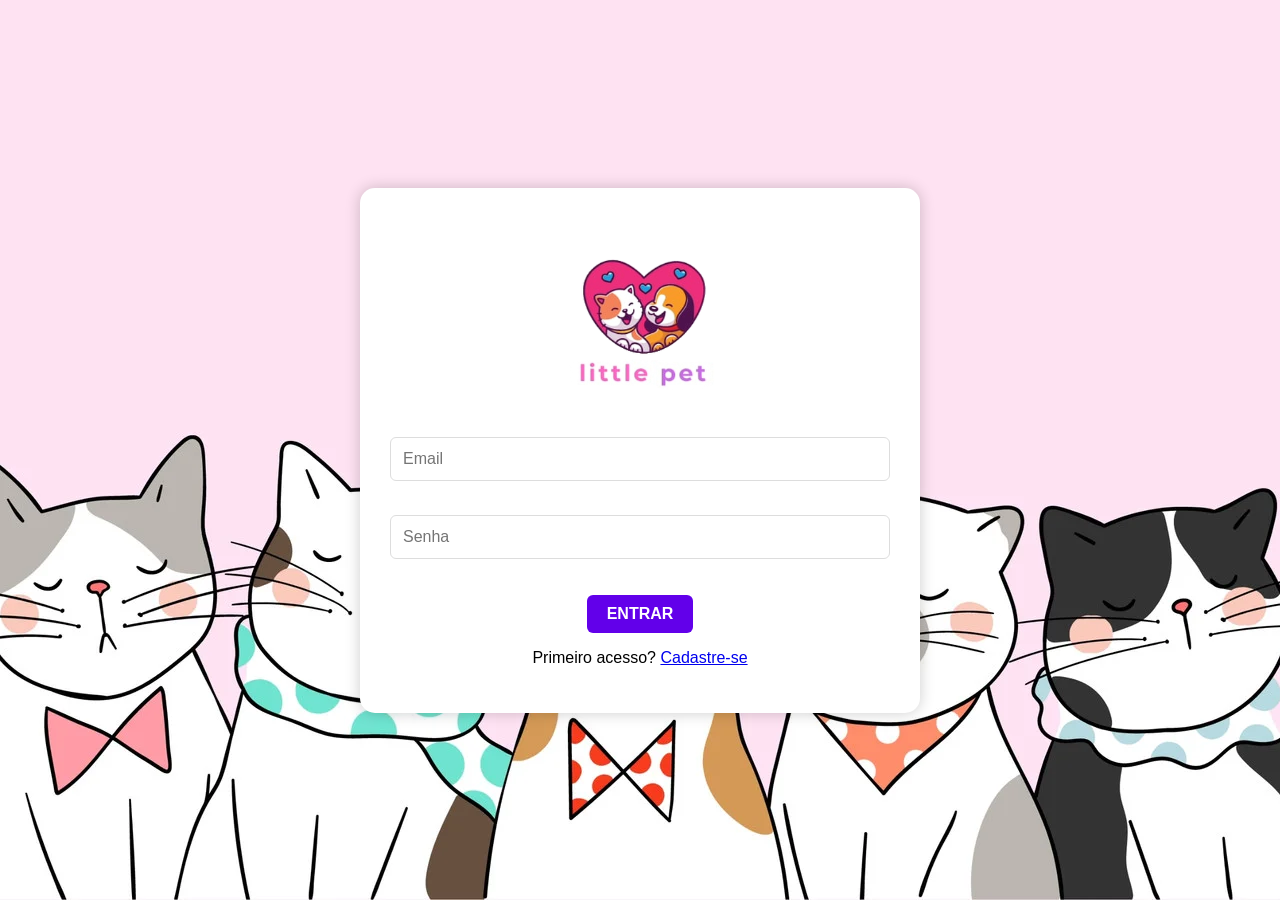
==== index.html @ 7b4504df "Update and rename login.html to index.html" ====
<!DOCTYPE html>
<html lang="pt-br">
<head>
    <meta charset="UTF-8">
    <meta name="viewport" content="width=device-width, initial-scale=1.0">
    <title>Little Pet - Login</title>
    <link rel="stylesheet" href="styles.css">
</head>
<body>
    <div class="container">
        <img src="logo.png.png" alt="Logo Little Pet">
        <form action="telaprincipal.html">
            <br><input type="email" placeholder="Email"><br>
            <br><input type="password" placeholder="Senha"><br>
           <br> <button type="submit">Entrar</button><br>
        </form>
        <p>Primeiro acesso? <a href="cadastro.html">Cadastre-se</a></p>
    </div>
</body>
</html>
---- styles.css ----
/* Estilos Gerais */
body {
  font-family: 'Montserrat', sans-serif;
  background-color: #f0f0f0; /* Cor de fundo mais suave */
  margin: 0;
  padding: 0;
  display: flex;
  justify-content: center;
  align-items: center;
  min-height: 100vh;
  background-image: url('cat.webp'); /* Imagem de fundo */
  background-position: center;
  background-size: cover;
}

/* Container Centralizado (fundo branco pequeno) */
.container, .container1 {
  width: 100%;
  max-width: 500px; /* Tamanho do fundo branco */
  margin: 20px;
  padding: 30px;
  background-color: #fff; /* Fundo branco para o conteúdo */
  border-radius: 15px;
  box-shadow: 0 0 15px rgba(0, 0, 0, 0.2); /* Sombra para destacar o fundo */
  text-align: center;
}

/* Cabeçalho */
header h1 {
  font-family: 'Montserrat', sans-serif; 
  font-size: 2.5rem; 
  color: #9932cc;
  font-weight: 700; 
  text-transform: uppercase; 
  letter-spacing: 3px; 
  text-shadow: 2px 2px 4px rgba(0,0,0,0.1); 
  margin-bottom: 20px; 
}

/* Botões */
button {
  background-color: #6200ea; /* Cor roxa mais suave */
  color: white;
  font-size: 16px;
  font-weight: bold;
  border: none;
  padding: 10px 20px;
  border-radius: 6px;
  cursor: pointer;
  transition: background-color 0.3s ease, transform 0.3s ease;
  margin-top: 10px;
  text-transform: uppercase;
}

/* Efeito ao passar o mouse (hover) */
button:hover {
  background-color: #3700b3; /* Cor roxa mais escura ao passar o mouse */
  transform: translateY(-2px);
}

/* Efeito ao clicar no botão */
button:active {
  background-color: #03dac5; /* Cor de fundo ao clicar */
  transform: translateY(2px);
}

/* Botão de Voltar */
.back-button {
  background-color: #ff5722; /* Cor laranja suave para o botão de voltar */
  font-size: 14px;
  padding: 8px 16px;
  border-radius: 5px;
}

.back-button:hover {
  background-color: #d45e1d;
}

/* Estilo dos inputs */
input, select, textarea {
  width: 100%;
  padding: 12px;
  margin: 8px 0;
  border-radius: 6px;
  border: 1px solid #ddd;
  font-size: 16px;
  font-family: 'Montserrat', sans-serif;
  box-sizing: border-box;
}

input[type="file"] {
  font-size: 14px;
}

/* Caixa de texto */
textarea {
  resize: vertical;
}
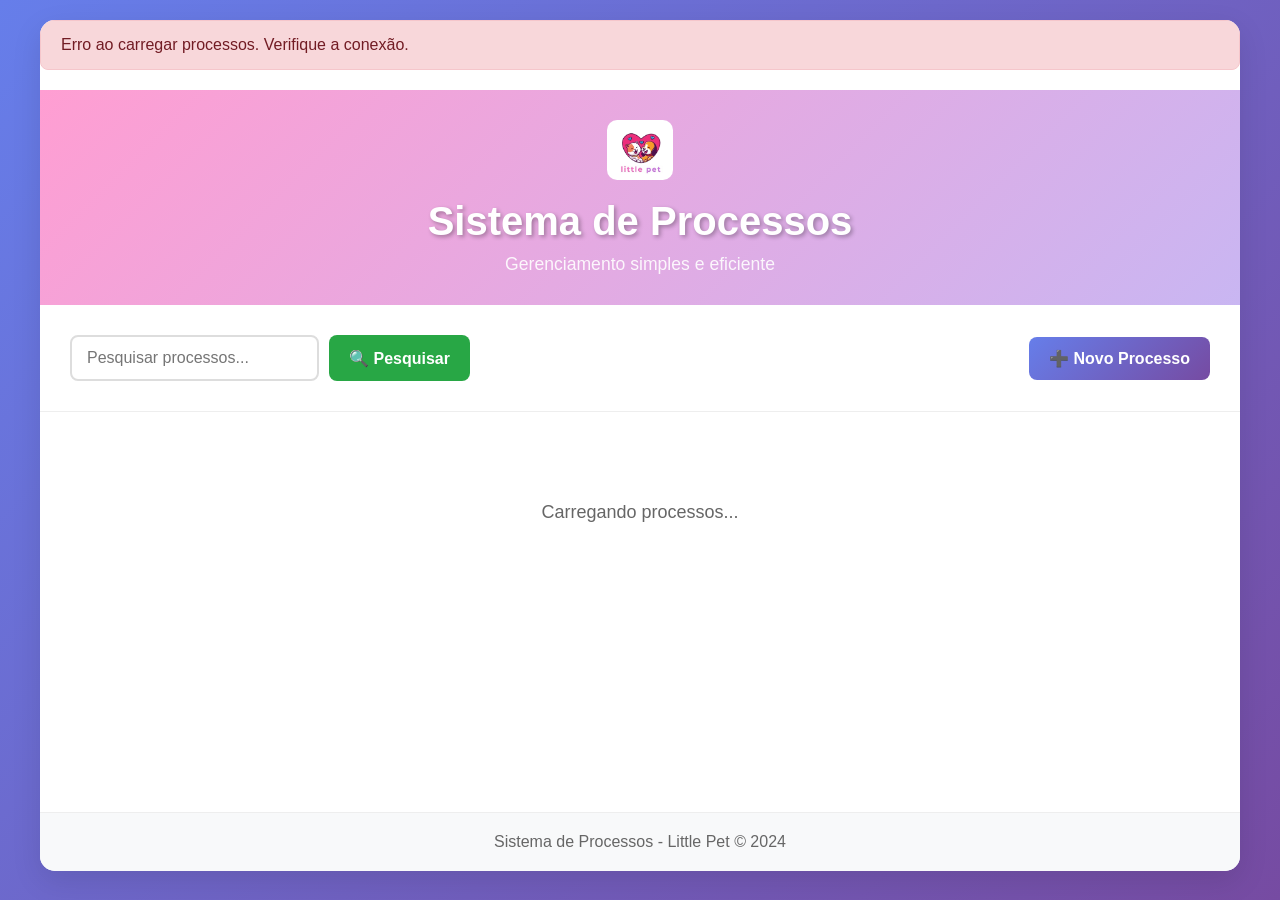
==== commit 1459758d: "Complete simple process management system implementation Co-authored-by: bernardinhoh <127991878+ber" ====
--- a/index.html
+++ b/index.html
@@ -1,20 +1,106 @@
-<!DOCTYPE html>
-<html lang="pt-br">
-<head>
-    <meta charset="UTF-8">
-    <meta name="viewport" content="width=device-width, initial-scale=1.0">
-    <title>Little Pet - Login</title>
-    <link rel="stylesheet" href="styles.css">
-</head>
-<body>
-    <div class="container">
-        <img src="logo.png.png" alt="Logo Little Pet">
-        <form action="telaprincipal.html">
-            <br><input type="email" placeholder="Email"><br>
-            <br><input type="password" placeholder="Senha"><br>
-           <br> <button type="submit">Entrar</button><br>
-        </form>
-        <p>Primeiro acesso? <a href="cadastro.html">Cadastre-se</a></p>
-    </div>
-</body>
+<!DOCTYPE html>
+<html lang="pt-br">
+<head>
+    <meta charset="UTF-8">
+    <meta name="viewport" content="width=device-width, initial-scale=1.0">
+    <title>Sistema de Processos - Little Pet</title>
+    <link rel="stylesheet" href="styles.css">
+</head>
+<body>
+    <div class="container">
+        <header>
+            <img src="logo.png.png" alt="Logo Little Pet" class="logo">
+            <h1>Sistema de Processos</h1>
+            <p class="subtitle">Gerenciamento simples e eficiente</p>
+        </header>
+
+        <!-- Search and Add Section -->
+        <div class="controls">
+            <div class="search-section">
+                <input type="text" id="searchInput" placeholder="Pesquisar processos..." class="search-input">
+                <button id="searchBtn" class="btn btn-search">🔍 Pesquisar</button>
+            </div>
+            <button id="addProcessBtn" class="btn btn-primary">➕ Novo Processo</button>
+        </div>
+
+        <!-- Process List -->
+        <div id="processList" class="process-list">
+            <div class="loading">Carregando processos...</div>
+        </div>
+
+        <!-- Add/Edit Process Modal -->
+        <div id="processModal" class="modal">
+            <div class="modal-content">
+                <div class="modal-header">
+                    <h2 id="modalTitle">Novo Processo</h2>
+                    <span class="close">&times;</span>
+                </div>
+                <form id="processForm" class="process-form">
+                    <div class="form-group">
+                        <label for="numero">Número do Processo *</label>
+                        <input type="text" id="numero" name="numero" required placeholder="Ex: 2024.001">
+                    </div>
+                    
+                    <div class="form-group">
+                        <label for="nome">Nome do Interessado *</label>
+                        <input type="text" id="nome" name="nome" required placeholder="Nome completo">
+                    </div>
+                    
+                    <div class="form-row">
+                        <div class="form-group">
+                            <label for="email">Email</label>
+                            <input type="email" id="email" name="email" placeholder="email@exemplo.com">
+                        </div>
+                        
+                        <div class="form-group">
+                            <label for="telefone">Telefone</label>
+                            <input type="tel" id="telefone" name="telefone" placeholder="(11) 99999-9999">
+                        </div>
+                    </div>
+                    
+                    <div class="form-row">
+                        <div class="form-group">
+                            <label for="tipo">Tipo de Processo</label>
+                            <select id="tipo" name="tipo">
+                                <option value="">Selecionar tipo</option>
+                                <option value="Adoção">Adoção</option>
+                                <option value="Cadastro">Cadastro</option>
+                                <option value="Acompanhamento">Acompanhamento</option>
+                                <option value="Doação">Doação</option>
+                                <option value="Outros">Outros</option>
+                            </select>
+                        </div>
+                        
+                        <div class="form-group">
+                            <label for="status">Status</label>
+                            <select id="status" name="status">
+                                <option value="Em Andamento">Em Andamento</option>
+                                <option value="Concluído">Concluído</option>
+                                <option value="Pendente">Pendente</option>
+                                <option value="Cancelado">Cancelado</option>
+                            </select>
+                        </div>
+                    </div>
+                    
+                    <div class="form-group">
+                        <label for="observacoes">Observações</label>
+                        <textarea id="observacoes" name="observacoes" rows="3" placeholder="Observações adicionais..."></textarea>
+                    </div>
+                    
+                    <div class="form-actions">
+                        <button type="button" class="btn btn-secondary" id="cancelBtn">Cancelar</button>
+                        <button type="submit" class="btn btn-primary" id="saveBtn">Salvar</button>
+                    </div>
+                </form>
+            </div>
+        </div>
+
+        <!-- Footer -->
+        <footer>
+            <p>Sistema de Processos - Little Pet © 2024</p>
+        </footer>
+    </div>
+
+    <script src="app.js"></script>
+</body>
 </html>
--- a/styles.css
+++ b/styles.css
@@ -1,98 +1,457 @@
-/* Estilos Gerais */
-body {
-  font-family: 'Montserrat', sans-serif;
-  background-color: #f0f0f0; /* Cor de fundo mais suave */
-  margin: 0;
-  padding: 0;
-  display: flex;
-  justify-content: center;
-  align-items: center;
-  min-height: 100vh;
-  background-image: url('cat.webp'); /* Imagem de fundo */
-  background-position: center;
-  background-size: cover;
+/* Process Management System Styles */
+* {
+    margin: 0;
+    padding: 0;
+    box-sizing: border-box;
+}
+
+body {
+    font-family: 'Segoe UI', Tahoma, Geneva, Verdana, sans-serif;
+    background: linear-gradient(135deg, #667eea 0%, #764ba2 100%);
+    min-height: 100vh;
+    padding: 20px;
+    color: #333;
+}
+
+.container {
+    max-width: 1200px;
+    margin: 0 auto;
+    background: white;
+    border-radius: 15px;
+    box-shadow: 0 10px 30px rgba(0, 0, 0, 0.1);
+    overflow: hidden;
+}
+
+/* Header Styles */
+header {
+    background: linear-gradient(135deg, #ff9ed2 0%, #c9b6f2 100%);
+    padding: 30px;
+    text-align: center;
+    color: white;
+}
+
+.logo {
+    height: 60px;
+    margin-bottom: 15px;
+    border-radius: 10px;
+}
+
+header h1 {
+    font-size: 2.5rem;
+    margin-bottom: 10px;
+    text-shadow: 2px 2px 4px rgba(0,0,0,0.3);
+}
+
+.subtitle {
+    font-size: 1.1rem;
+    opacity: 0.9;
+}
+
+/* Controls Section */
+.controls {
+    padding: 30px;
+    display: flex;
+    justify-content: space-between;
+    align-items: center;
+    border-bottom: 1px solid #eee;
+    gap: 20px;
+    flex-wrap: wrap;
+}
+
+.search-section {
+    display: flex;
+    gap: 10px;
+    flex: 1;
+    max-width: 400px;
+}
+
+.search-input {
+    flex: 1;
+    padding: 12px 15px;
+    border: 2px solid #ddd;
+    border-radius: 8px;
+    font-size: 16px;
+    transition: border-color 0.3s ease;
+}
+
+.search-input:focus {
+    outline: none;
+    border-color: #667eea;
+}
+
+/* Button Styles */
+.btn {
+    padding: 12px 20px;
+    border: none;
+    border-radius: 8px;
+    font-size: 16px;
+    font-weight: 600;
+    cursor: pointer;
+    transition: all 0.3s ease;
+    text-decoration: none;
+    display: inline-block;
+    text-align: center;
+}
+
+.btn-primary {
+    background: linear-gradient(135deg, #667eea 0%, #764ba2 100%);
+    color: white;
+}
+
+.btn-primary:hover {
+    transform: translateY(-2px);
+    box-shadow: 0 5px 15px rgba(102, 126, 234, 0.4);
+}
+
+.btn-secondary {
+    background: #6c757d;
+    color: white;
+}
+
+.btn-secondary:hover {
+    background: #5a6268;
+    transform: translateY(-2px);
+}
+
+.btn-search {
+    background: #28a745;
+    color: white;
+}
+
+.btn-search:hover {
+    background: #218838;
+    transform: translateY(-2px);
+}
+
+.btn-danger {
+    background: #dc3545;
+    color: white;
+}
+
+.btn-danger:hover {
+    background: #c82333;
+    transform: translateY(-2px);
+}
+
+.btn-small {
+    padding: 8px 12px;
+    font-size: 14px;
+}
+
+/* Process List */
+.process-list {
+    padding: 30px;
+    min-height: 400px;
+}
+
+.loading {
+    text-align: center;
+    padding: 60px;
+    font-size: 18px;
+    color: #666;
+}
+
+.empty-state {
+    text-align: center;
+    padding: 60px;
+    color: #666;
+}
+
+.empty-state h3 {
+    margin-bottom: 10px;
+    color: #333;
+}
+
+/* Process Cards */
+.process-card {
+    background: white;
+    border: 1px solid #eee;
+    border-radius: 10px;
+    margin-bottom: 20px;
+    padding: 20px;
+    transition: all 0.3s ease;
+    box-shadow: 0 2px 5px rgba(0,0,0,0.1);
+}
+
+.process-card:hover {
+    transform: translateY(-2px);
+    box-shadow: 0 5px 15px rgba(0,0,0,0.15);
+}
+
+.process-header {
+    display: flex;
+    justify-content: space-between;
+    align-items: center;
+    margin-bottom: 15px;
+    padding-bottom: 10px;
+    border-bottom: 1px solid #eee;
+}
+
+.process-header h3 {
+    color: #333;
+    font-size: 1.3rem;
+}
+
+.status-badge {
+    padding: 6px 12px;
+    border-radius: 20px;
+    font-size: 12px;
+    font-weight: 600;
+    text-transform: uppercase;
+}
+
+.status-em-andamento {
+    background: #fff3cd;
+    color: #856404;
+}
+
+.status-concluído {
+    background: #d4edda;
+    color: #155724;
+}
+
+.status-pendente {
+    background: #f8d7da;
+    color: #721c24;
+}
+
+.status-cancelado {
+    background: #e2e3e5;
+    color: #383d41;
+}
+
+.process-body {
+    margin-bottom: 15px;
+}
+
+.process-body p {
+    margin-bottom: 8px;
+    line-height: 1.5;
+}
+
+.process-footer {
+    display: flex;
+    justify-content: space-between;
+    align-items: center;
+    font-size: 14px;
+    color: #666;
+}
+
+.process-actions {
+    display: flex;
+    gap: 10px;
+}
+
+/* Modal Styles */
+.modal {
+    display: none;
+    position: fixed;
+    z-index: 1000;
+    left: 0;
+    top: 0;
+    width: 100%;
+    height: 100%;
+    background-color: rgba(0,0,0,0.5);
+    backdrop-filter: blur(5px);
+}
+
+.modal-content {
+    background-color: white;
+    margin: 2% auto;
+    padding: 0;
+    border-radius: 15px;
+    width: 90%;
+    max-width: 600px;
+    max-height: 90vh;
+    overflow-y: auto;
+    animation: modalSlideIn 0.3s ease-out;
+}
+
+@keyframes modalSlideIn {
+    from {
+        opacity: 0;
+        transform: translateY(-50px);
+    }
+    to {
+        opacity: 1;
+        transform: translateY(0);
+    }
+}
+
+.modal-header {
+    background: linear-gradient(135deg, #ff9ed2 0%, #c9b6f2 100%);
+    padding: 20px 30px;
+    display: flex;
+    justify-content: space-between;
+    align-items: center;
+    color: white;
+}
+
+.modal-header h2 {
+    margin: 0;
+    font-size: 1.5rem;
+}
+
+.close {
+    color: white;
+    font-size: 28px;
+    font-weight: bold;
+    cursor: pointer;
+    transition: opacity 0.3s ease;
+}
+
+.close:hover {
+    opacity: 0.7;
+}
+
+/* Form Styles */
+.process-form {
+    padding: 30px;
+}
+
+.form-group {
+    margin-bottom: 20px;
+}
+
+.form-row {
+    display: flex;
+    gap: 20px;
+}
+
+.form-row .form-group {
+    flex: 1;
+}
+
+.form-group label {
+    display: block;
+    margin-bottom: 8px;
+    font-weight: 600;
+    color: #333;
+}
+
+.form-group input,
+.form-group select,
+.form-group textarea {
+    width: 100%;
+    padding: 12px 15px;
+    border: 2px solid #ddd;
+    border-radius: 8px;
+    font-size: 16px;
+    font-family: inherit;
+    transition: border-color 0.3s ease;
+}
+
+.form-group input:focus,
+.form-group select:focus,
+.form-group textarea:focus {
+    outline: none;
+    border-color: #667eea;
+}
+
+.form-group textarea {
+    resize: vertical;
+    min-height: 80px;
+}
+
+.form-actions {
+    display: flex;
+    gap: 15px;
+    justify-content: flex-end;
+    margin-top: 30px;
+    padding-top: 20px;
+    border-top: 1px solid #eee;
+}
+
+/* Messages */
+.message {
+    padding: 15px 20px;
+    margin-bottom: 20px;
+    border-radius: 8px;
+    font-weight: 500;
+    animation: messageSlideIn 0.3s ease-out;
+}
+
+@keyframes messageSlideIn {
+    from {
+        opacity: 0;
+        transform: translateY(-20px);
+    }
+    to {
+        opacity: 1;
+        transform: translateY(0);
+    }
+}
+
+.message-success {
+    background: #d4edda;
+    color: #155724;
+    border: 1px solid #c3e6cb;
+}
+
+.message-error {
+    background: #f8d7da;
+    color: #721c24;
+    border: 1px solid #f5c6cb;
+}
+
+/* Footer */
+footer {
+    background: #f8f9fa;
+    padding: 20px;
+    text-align: center;
+    color: #666;
+    border-top: 1px solid #eee;
+}
+
+/* Responsive Design */
+@media (max-width: 768px) {
+    body {
+        padding: 10px;
+    }
+    
+    .container {
+        border-radius: 10px;
+    }
+    
+    header {
+        padding: 20px;
+    }
+    
+    header h1 {
+        font-size: 2rem;
+    }
+    
+    .controls {
+        flex-direction: column;
+        align-items: stretch;
+        gap: 15px;
+    }
+    
+    .search-section {
+        max-width: none;
+    }
+    
+    .form-row {
+        flex-direction: column;
+        gap: 0;
+    }
+    
+    .process-footer {
+        flex-direction: column;
+        align-items: flex-start;
+        gap: 10px;
+    }
+    
+    .process-actions {
+        align-self: flex-end;
+    }
+    
+    .modal-content {
+        width: 95%;
+        margin: 5% auto;
+    }
+    
+    .form-actions {
+        flex-direction: column;
+    }
 }
-
-/* Container Centralizado (fundo branco pequeno) */
-.container, .container1 {
-  width: 100%;
-  max-width: 500px; /* Tamanho do fundo branco */
-  margin: 20px;
-  padding: 30px;
-  background-color: #fff; /* Fundo branco para o conteúdo */
-  border-radius: 15px;
-  box-shadow: 0 0 15px rgba(0, 0, 0, 0.2); /* Sombra para destacar o fundo */
-  text-align: center;
-}
-
-/* Cabeçalho */
-header h1 {
-  font-family: 'Montserrat', sans-serif; 
-  font-size: 2.5rem; 
-  color: #9932cc;
-  font-weight: 700; 
-  text-transform: uppercase; 
-  letter-spacing: 3px; 
-  text-shadow: 2px 2px 4px rgba(0,0,0,0.1); 
-  margin-bottom: 20px; 
-}
-
-/* Botões */
-button {
-  background-color: #6200ea; /* Cor roxa mais suave */
-  color: white;
-  font-size: 16px;
-  font-weight: bold;
-  border: none;
-  padding: 10px 20px;
-  border-radius: 6px;
-  cursor: pointer;
-  transition: background-color 0.3s ease, transform 0.3s ease;
-  margin-top: 10px;
-  text-transform: uppercase;
-}
-
-/* Efeito ao passar o mouse (hover) */
-button:hover {
-  background-color: #3700b3; /* Cor roxa mais escura ao passar o mouse */
-  transform: translateY(-2px);
-}
-
-/* Efeito ao clicar no botão */
-button:active {
-  background-color: #03dac5; /* Cor de fundo ao clicar */
-  transform: translateY(2px);
-}
-
-/* Botão de Voltar */
-.back-button {
-  background-color: #ff5722; /* Cor laranja suave para o botão de voltar */
-  font-size: 14px;
-  padding: 8px 16px;
-  border-radius: 5px;
-}
-
-.back-button:hover {
-  background-color: #d45e1d;
-}
-
-/* Estilo dos inputs */
-input, select, textarea {
-  width: 100%;
-  padding: 12px;
-  margin: 8px 0;
-  border-radius: 6px;
-  border: 1px solid #ddd;
-  font-size: 16px;
-  font-family: 'Montserrat', sans-serif;
-  box-sizing: border-box;
-}
-
-input[type="file"] {
-  font-size: 14px;
-}
-
-/* Caixa de texto */
-textarea {
-  resize: vertical;
-}
